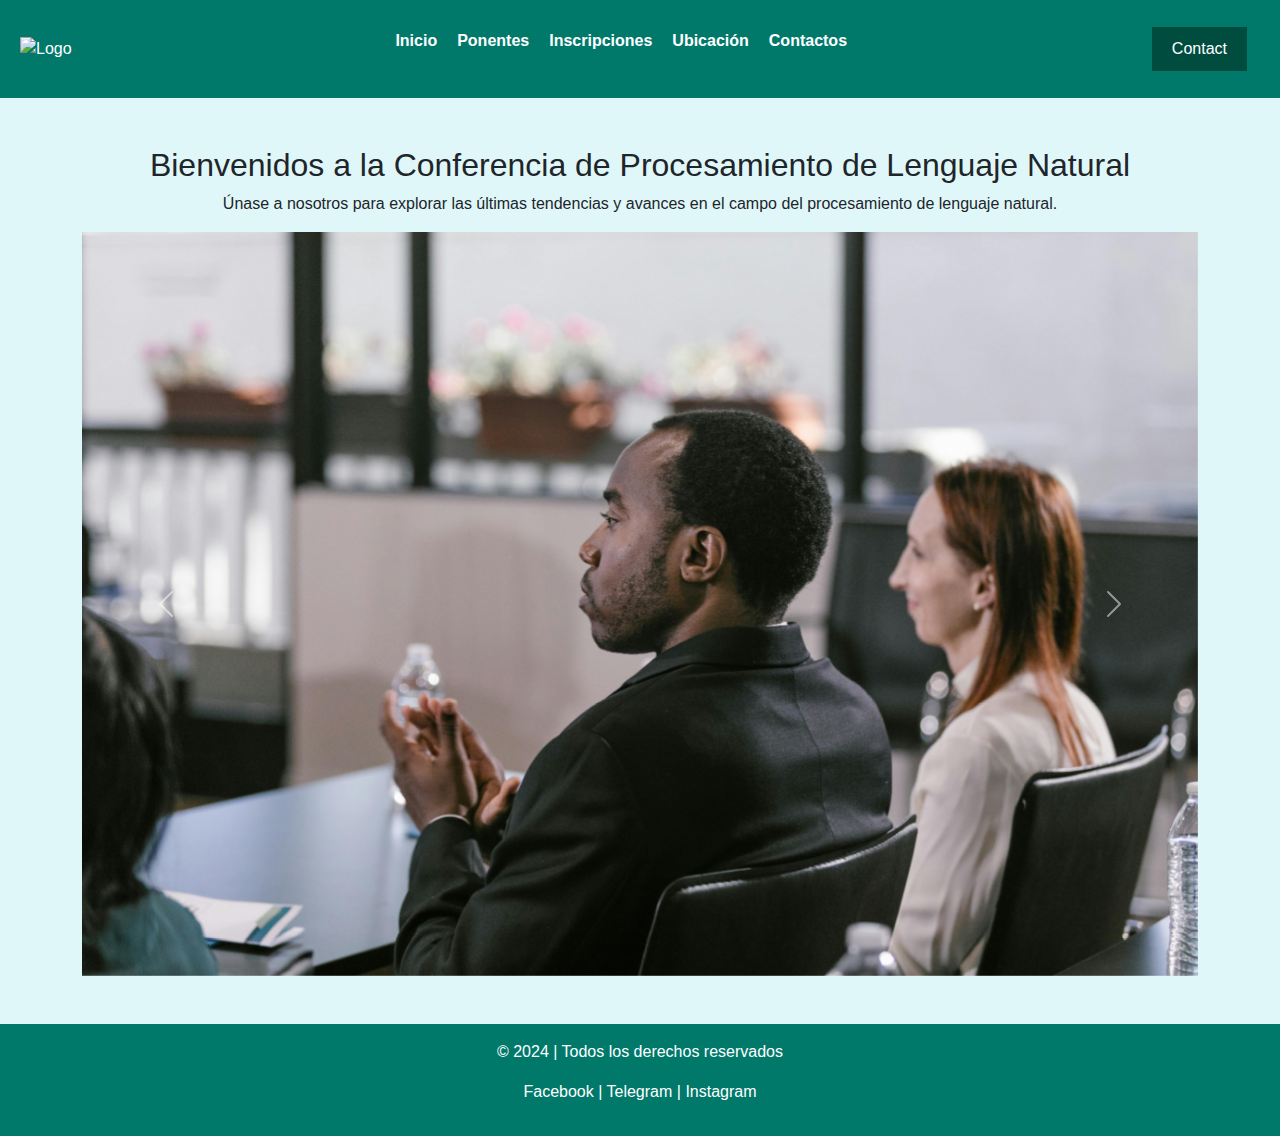
==== index.html @ d7e24408 "Primer commit" ====
<!DOCTYPE html>
<html lang="en">
<head>
    <meta charset="UTF-8">
    <meta name="viewport" content="width=device-width, initial-scale=1.0">
    <title>Conferencia de Procesamiento de Lenguaje Natural</title>
    <link href="https://cdn.jsdelivr.net/npm/bootstrap@5.3.0-alpha1/dist/css/bootstrap.min.css" rel="stylesheet">
    <link rel="stylesheet" href="styles/bootstrap.min.css" />
    <link rel="stylesheet" href="style.css" />
    <script src="https://cdn.jsdelivr.net/npm/bootstrap@5.3.3/dist/js/bootstrap.bundle.min.js" integrity="sha384-YvpcrYf0tY3lHB60NNkmXc5s9fDVZLESaAA55NDzOxhy9GkcIdslK1eN7N6jIeHz" crossorigin="anonymous"></script>
    <style>
        body {
            background-color: #e0f7fa;
            font-family: 'Arial', sans-serif;
        }
        .header {
            background-color: #00796b;
            padding: 20px;
            display: flex;
            justify-content: space-between;
            align-items: center;
            color: white;
        }
        .header .logo img {
            height: 50px;
        }
        .header .nav-links {
            list-style: none;
            display: flex;
            gap: 20px;
        }
        .header .nav-links a {
            color: white;
            text-decoration: none;
            font-weight: bold;
        }
        .header .nav-links a:hover {
            color: #b2dfdb;
        }
        .header .btn button {
            background-color: #004d40;
            border: none;
            color: white;
            padding: 10px 20px;
            cursor: pointer;
            transition: background-color 0.3s ease;
        }
        .header .btn button:hover {
            background-color: #00251a;
        }
        footer {
            background-color: #00796b;
            color: white;
            padding: 20px 0;
        }
        footer a {
            color: #b2dfdb;
            text-decoration: none;
        }
    </style>
</head>
<body>

    <header class="header">
        <div class="logo">
            <img src="../logoboostrap.png" alt="Logo">
        </div>
        <nav>
            <ul class="nav-links">
                <li><a href="index.html">Inicio</a></li>
                <li><a href="ponentes.html">Ponentes</a></li>
                <li><a href="inscripciones.html">Inscripciones</a></li>
                <li><a href="ubicacion.html">Ubicación</a></li>
                <li><a href="contactos.html">Contactos</a></li>
            </ul>
        </nav>
        <a href="contactos.html" class="btn"><button>Contact</button></a>
    </header>

    <section id="home" class="container mt-5">
        <h2 class="text-center text-dark">Bienvenidos a la Conferencia de Procesamiento de Lenguaje Natural</h2>
        <p class="text-center text-dark">Únase a nosotros para explorar las últimas tendencias y avances en el campo del procesamiento de lenguaje natural.</p>
        <div id="carouselExampleAutoplaying" class="carousel slide" data-bs-ride="carousel">
            <div class="carousel-inner">
                <div class="carousel-item active">
                    <img src="pexels-rdne-7648044.jpg" class="d-block w-100" alt="Imagen1">
                </div>
                <div class="carousel-item">
                    <img src="pexels-pavel-danilyuk-8761317.jpg" class="d-block w-100" alt="Imagen 2">
                </div>
                <div class="carousel-item">
                    <img src="pexels-rdne-7648047.jpg" class="d-block w-100" alt="Imagen 3">
                </div>
            </div>
            <button class="carousel-control-prev" type="button" data-bs-target="#carouselExampleAutoplaying" data-bs-slide="prev">
                <span class="carousel-control-prev-icon" aria-hidden="true"></span>
                <span class="visually-hidden">Anterior</span>
            </button>
            <button class="carousel-control-next" type="button" data-bs-target="#carouselExampleAutoplaying" data-bs-slide="next">
                <span class="carousel-control-next-icon" aria-hidden="true"></span>
                <span class="visually-hidden">Siguiente</span>
            </button>
        </div>
    </section>
    <footer class="text-white text-center py-3 mt-5">
        <p>&copy; 2024  | Todos los derechos reservados</p>
        <p>
            <a href="#" class="text-white">Facebook</a> | 
            <a href="#" class="text-white">Telegram</a> | 
            <a href="#" class="text-white">Instagram</a>
        </p>
    </footer>
</body>
</html>
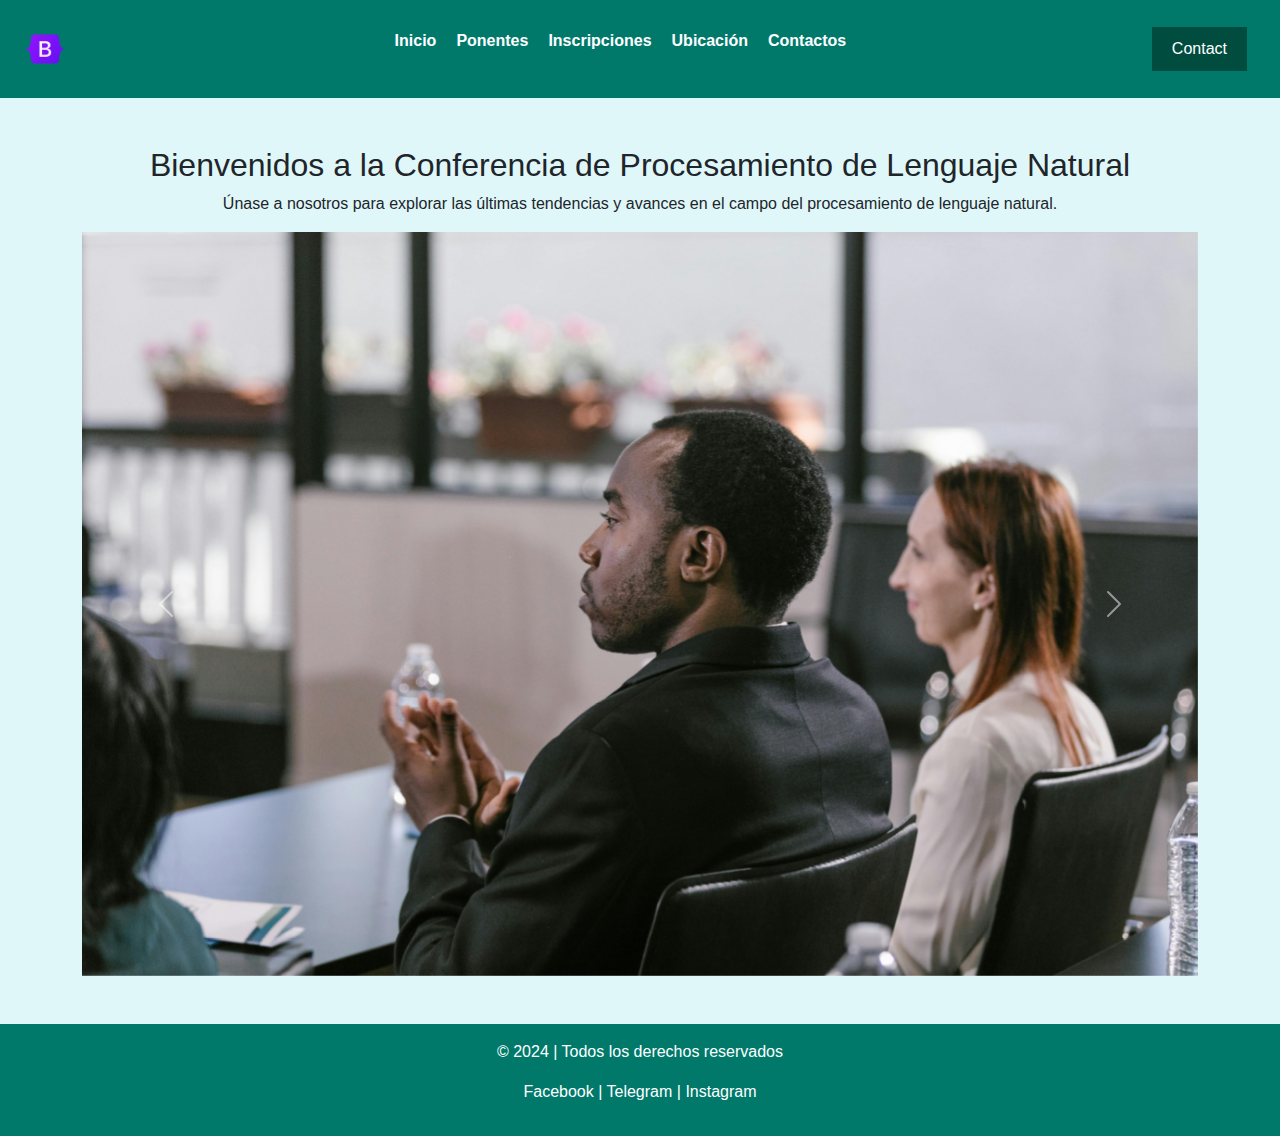
==== commit 5bbbb84c: "Commit 1" ====
--- a/index.html
+++ b/index.html
@@ -63,7 +63,7 @@
 
     <header class="header">
         <div class="logo">
-            <img src="../logoboostrap.png" alt="Logo">
+            <img src="logoboostrap.png" alt="Logo">
         </div>
         <nav>
             <ul class="nav-links">
